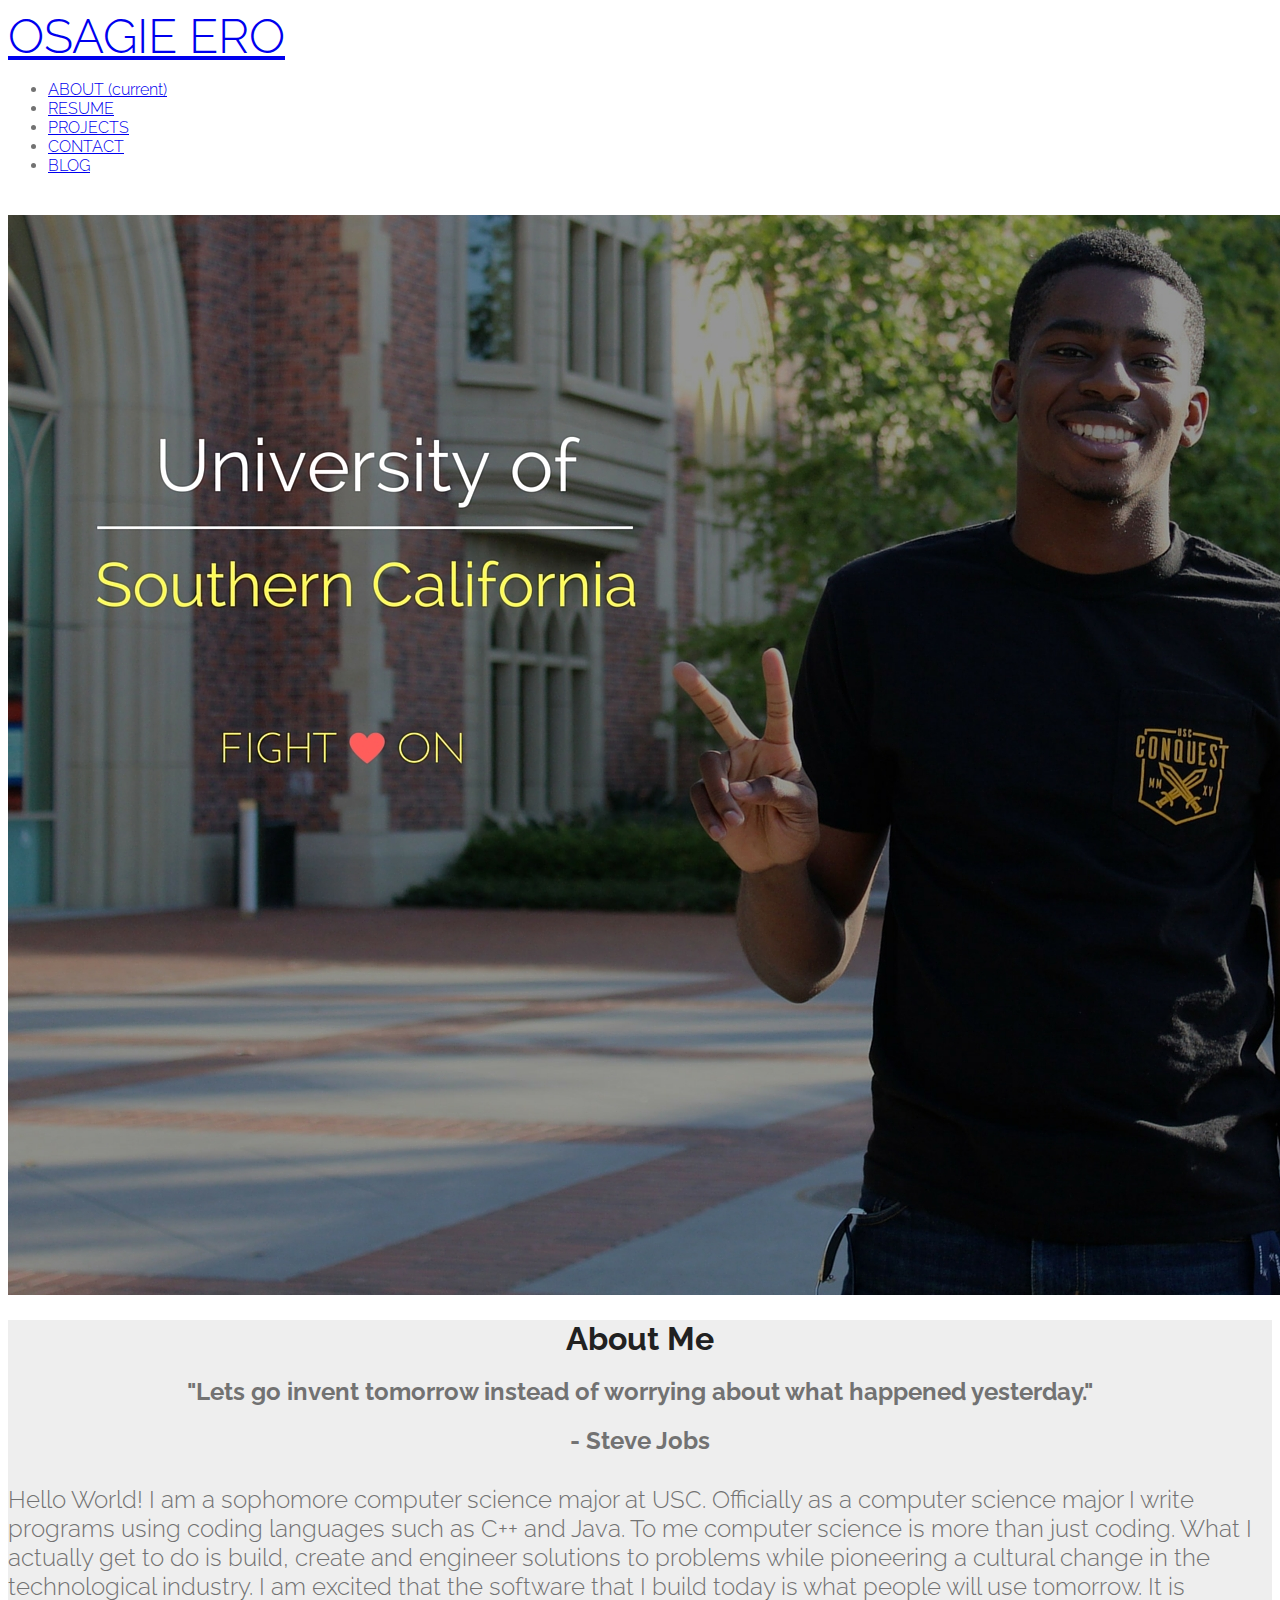
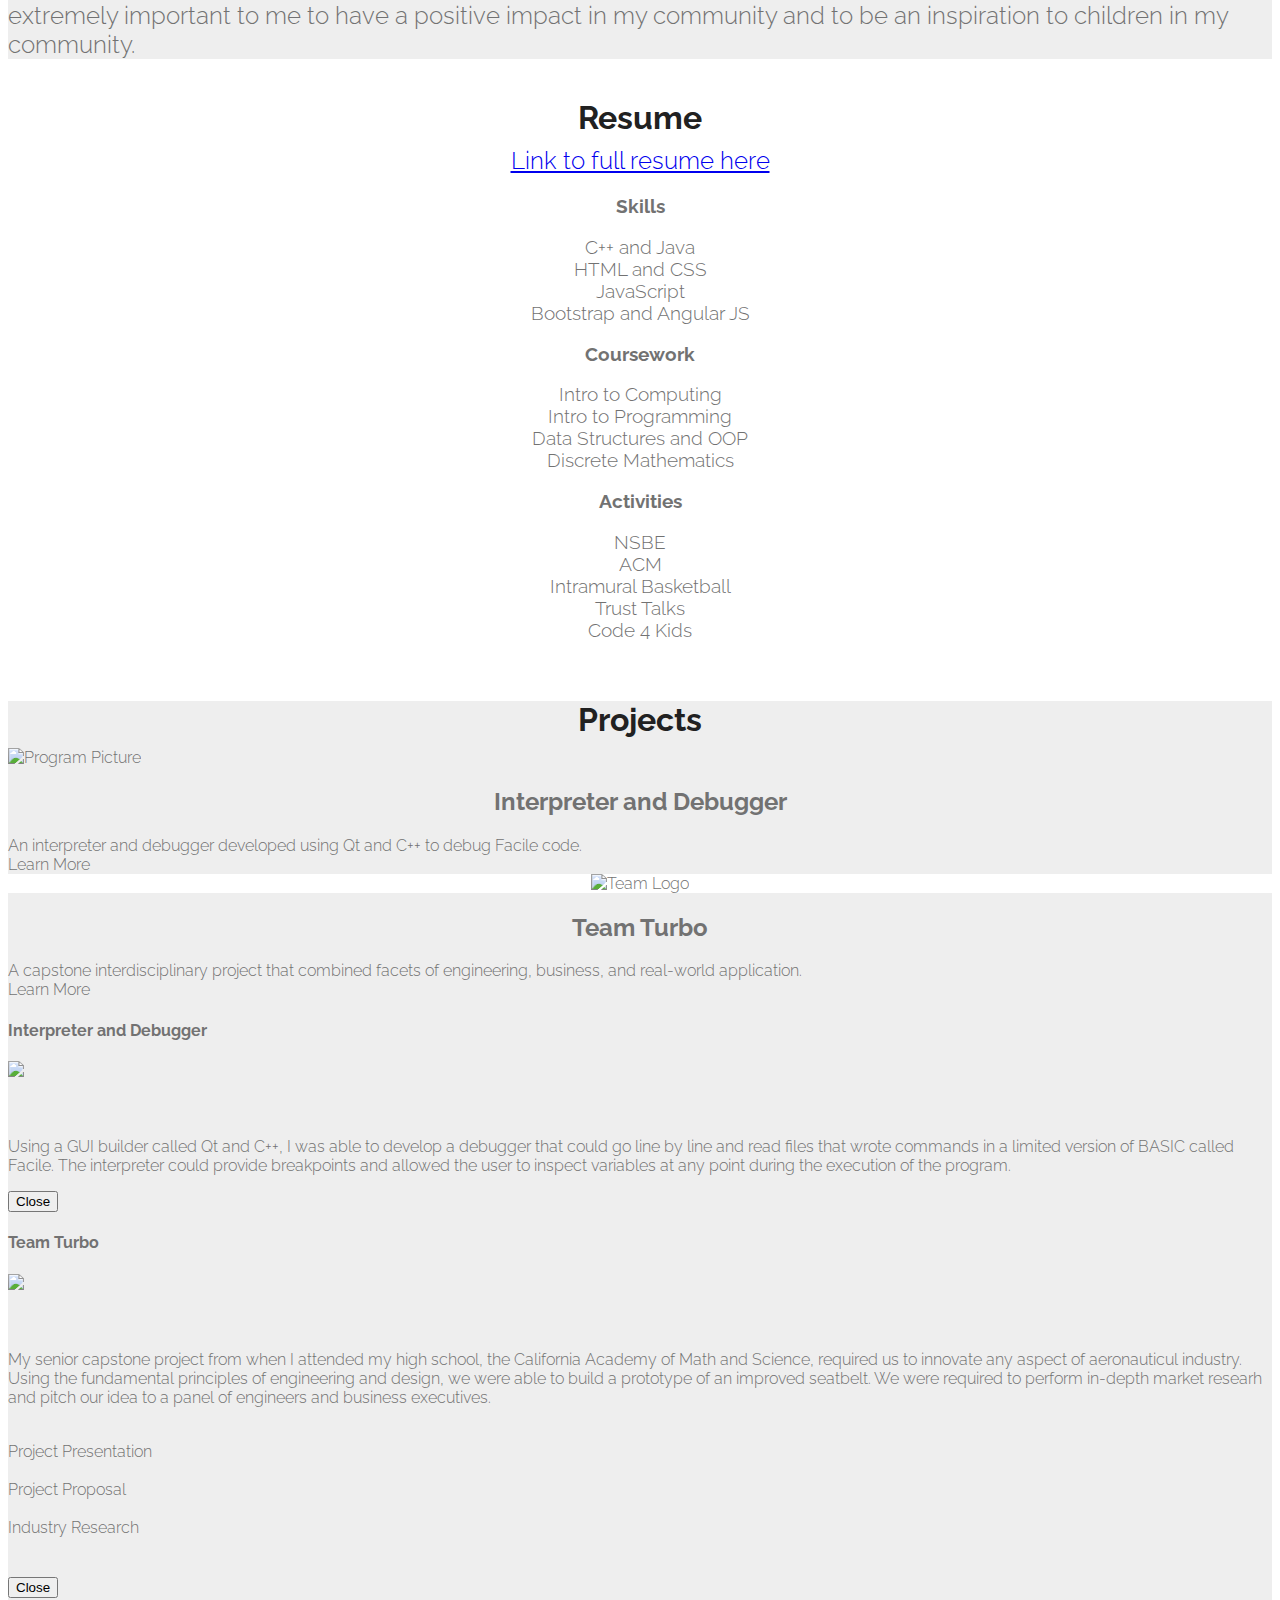
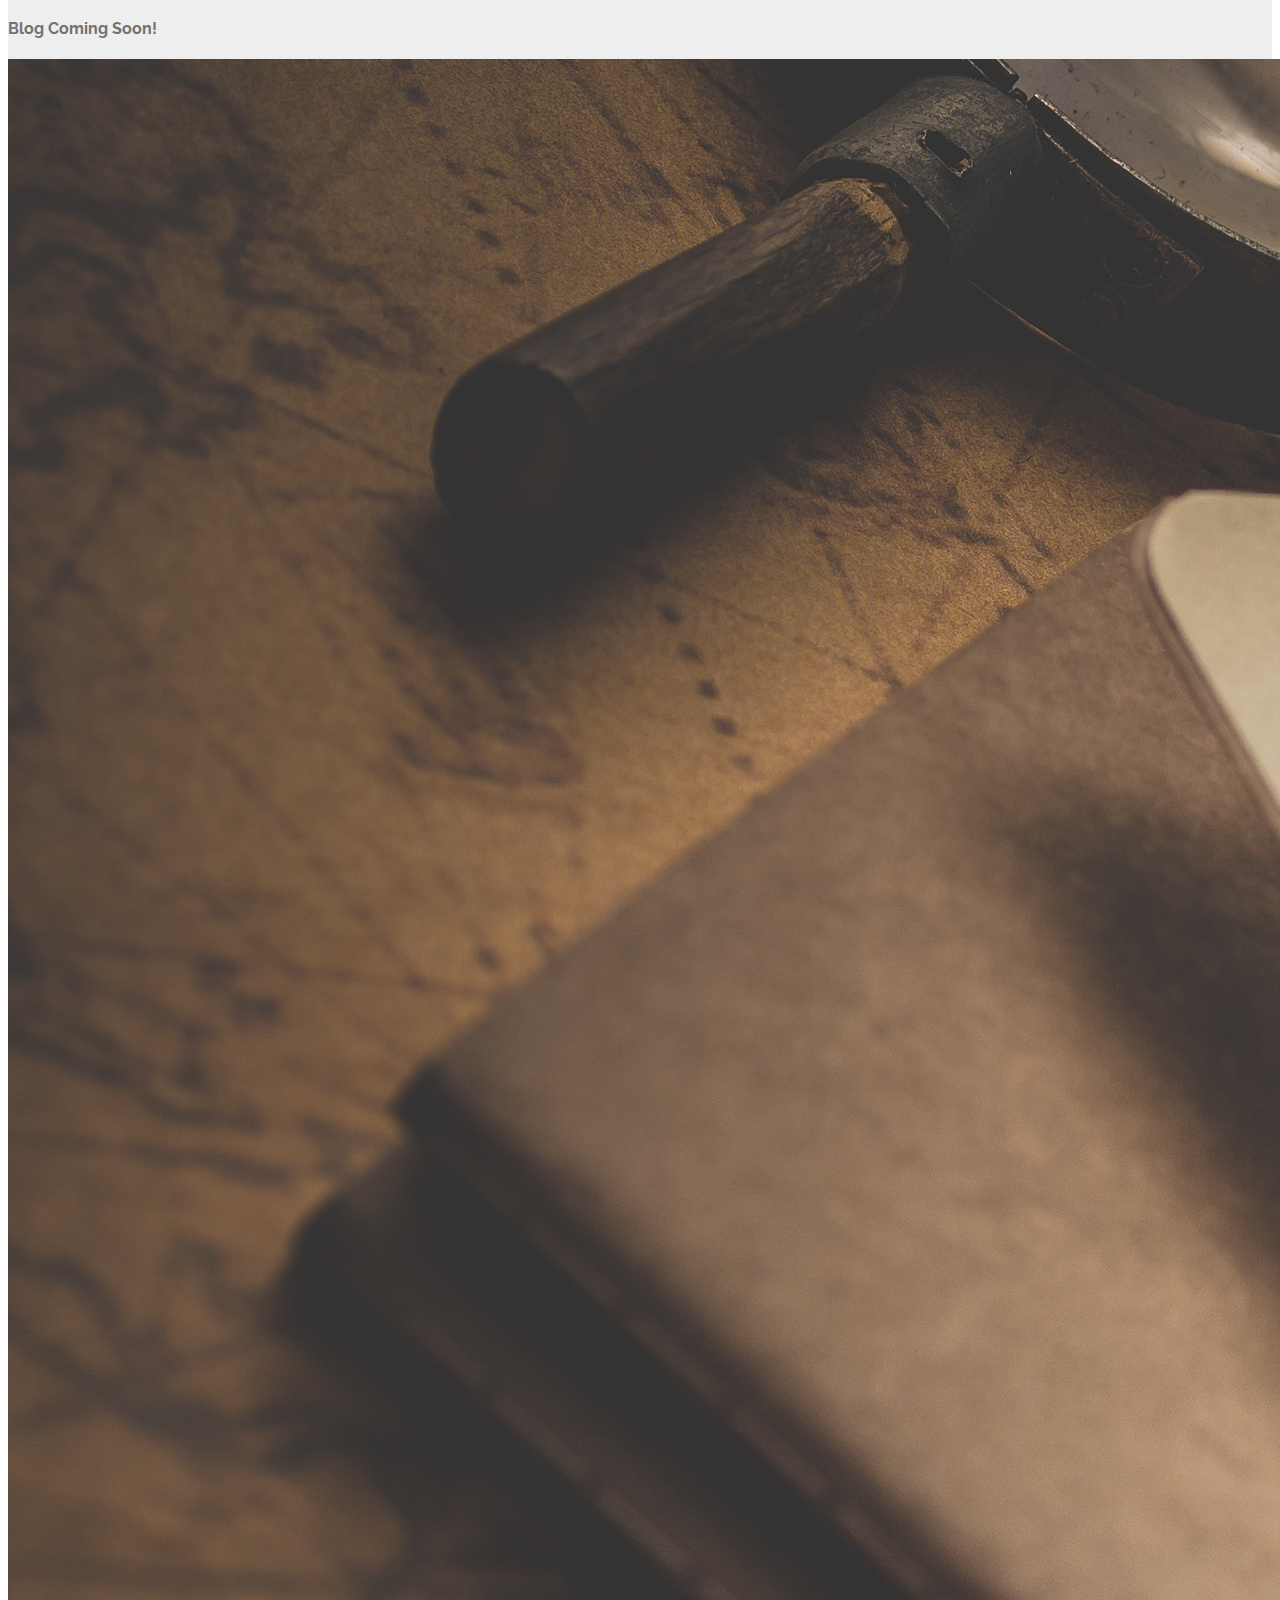
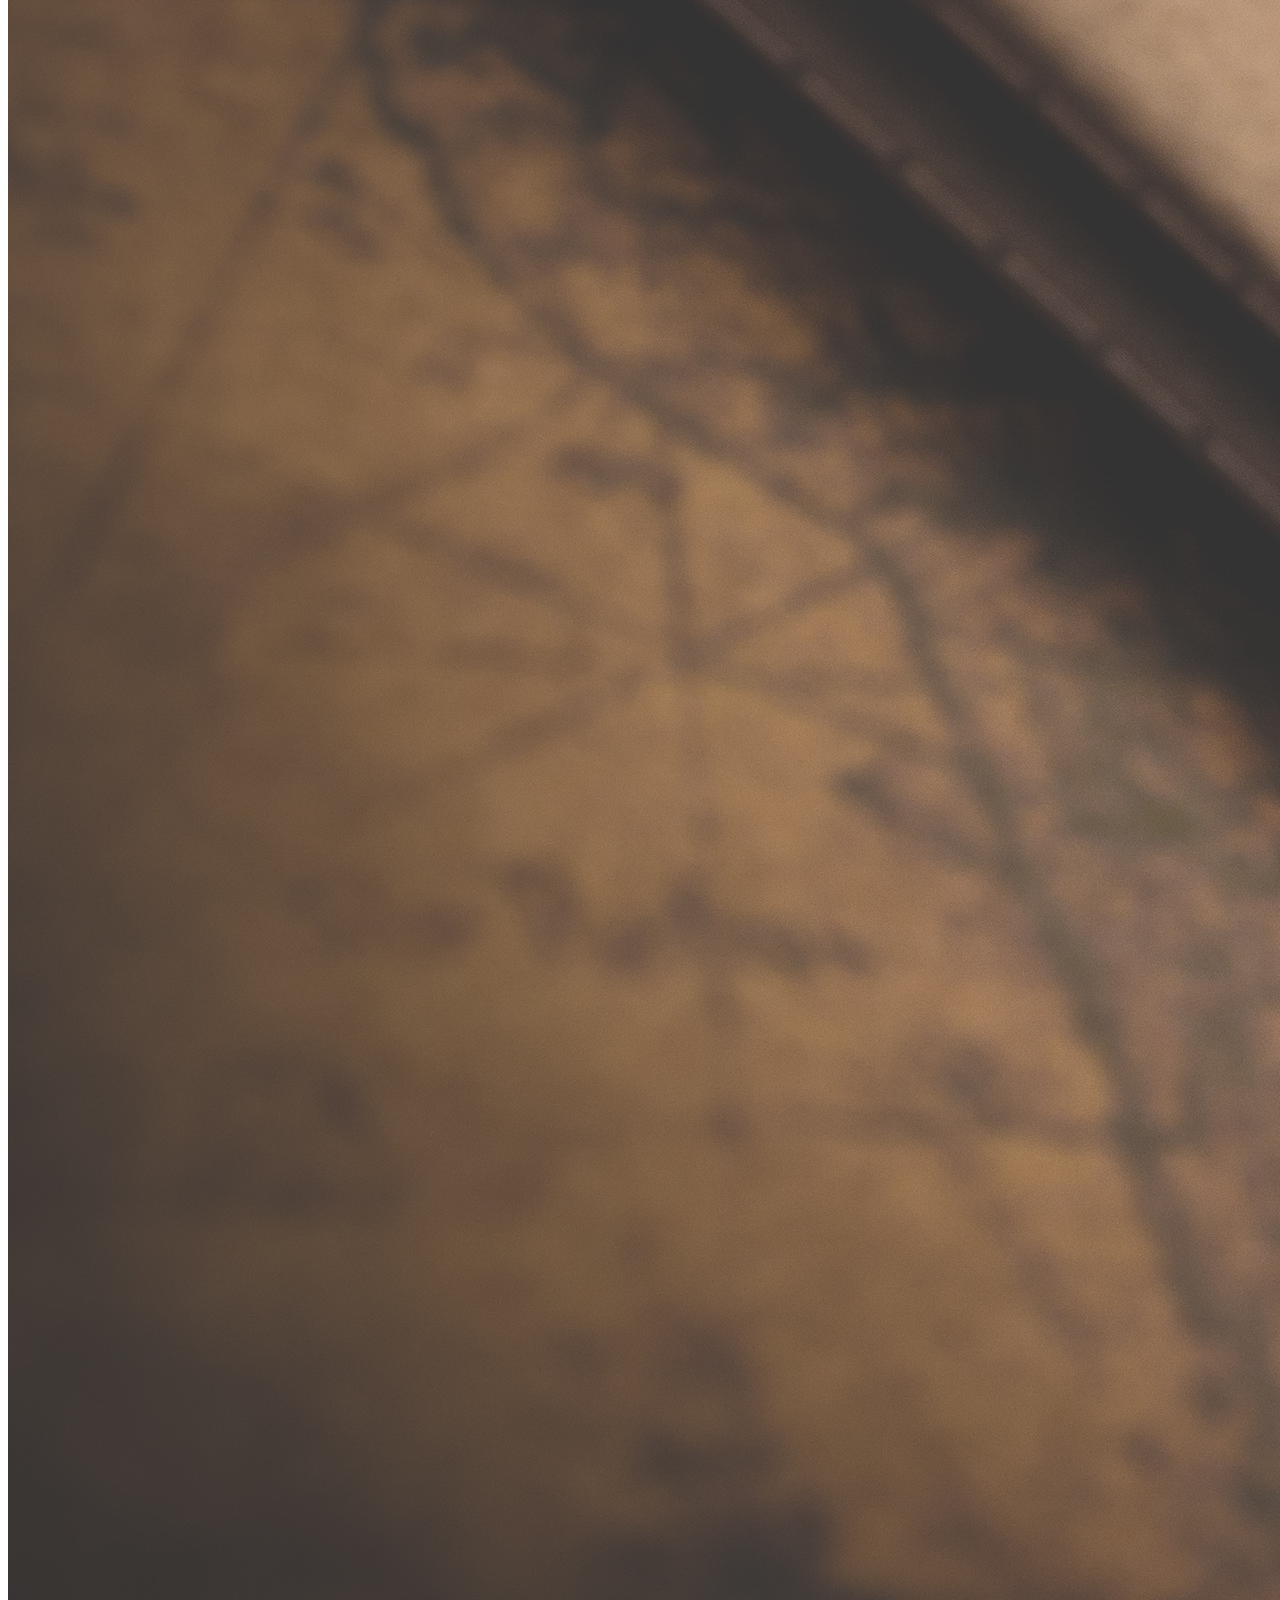
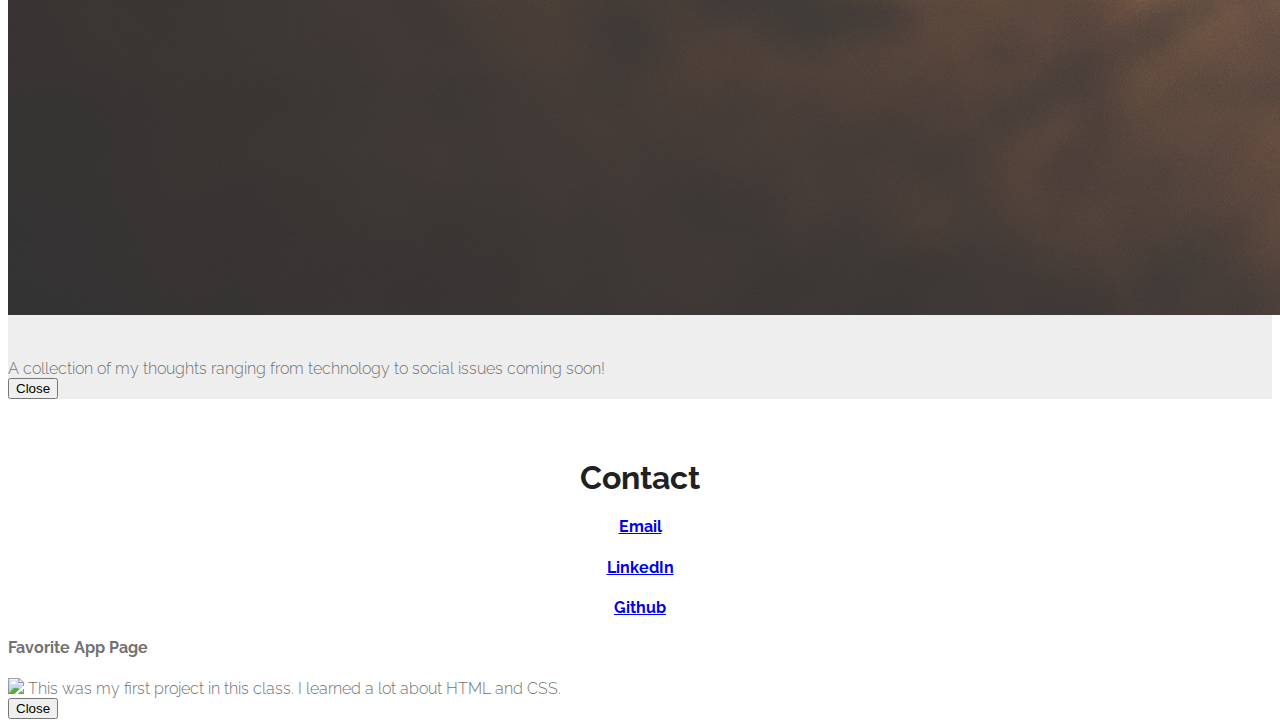
==== root/practice.html @ d6568b63 "Working with Bootstrap 4 Now" ====
<!DOCTYPE html>
<html>
<html lang="en-US">
    <head>
        <meta charset="utf-8">
        <meta name="viewport" content="width=device-width, initial-scale=1, shrink-to-fit=no">
        <meta http-equiv="x-ua-compatible" content="ie=edge">
        <meta name="description" content="A collection of Osagie's projects and thoughts">
        <meta name="robots" content ="index,follow">
        <title>Osagie's New Page</title>
        <link rel="stylesheet" href="https://maxcdn.bootstrapcdn.com/bootstrap/4.0.0-alpha.2/css/bootstrap.min.css" integrity="sha384-y3tfxAZXuh4HwSYylfB+J125MxIs6mR5FOHamPBG064zB+AFeWH94NdvaCBm8qnd" crossorigin="anonymous">
        <!-- <link rel="stylesheet" href="css/bootstrap.min.css"> -->
        <link rel="stylesheet" href="https://fonts.googleapis.com/icon?family=Material+Icons">
        <link rel="stylesheet" href="https://code.getmdl.io/1.1.3/material.indigo-pink.min.css">
        <link rel="stylesheet" href="css/temp.css">
        <link href='https://fonts.googleapis.com/css?family=Raleway' rel='stylesheet' type='text/css'>
        <script src="https://use.fontawesome.com/d5f3a92682.js"></script>

        <!-- Code for fixed hire me button -->
        <!--<style>
        #view-source {
          position: fixed;
          display: block;
          right: 0;
          bottom: 0;
          margin-right: 40px;
          margin-bottom: 40px;
          z-index: 900;
        }
        </style> -->

    </head>

    <!-- data-spy & data-targer allows the active link to change when scrolling -->
    <body data-spy="scroll" data-target=".navbar" data-offset="50">
        <div class = "container-fluid">
                       <nav class="navbar navbar-fixed-top navbar-dark bg-inverse">
                        <div class="container-fluid">
                            <a class="navbar-brand myName" href="#">OSAGIE ERO</a>
                            <ul class="nav navbar-nav pull-right">
                              <li class="nav-item">
                                <a class="nav-link" href="#about">ABOUT <span class="sr-only">(current)</span></a>
                              </li>
                              <li class="nav-item">
                                <a class="nav-link active" href="#resume">RESUME</a>
                              </li>
                              <li class="nav-item">
                                <a class="nav-link" href="#project">PROJECTS</a>
                              </li>
                              <li class="nav-item">
                                <a class="nav-link" href="#contact">CONTACT</a>
                              </li>
                              <li class ="nav-item">
                                <a class ="nav-link" href="#" data-toggle="modal" data-target="#blog">BLOG</a>
                              </li>
                            </ul>
                          </div>
                          </nav>
        </div><!--End of the parent container-fluid-->


        <div class = "container-fluid topSpace" >
            <div class ="row">
            <img class = "img-fluid center-block" src="profile6.jpg" id="mainHeaderWrapper">
            <!-- <h1 class = "websiteTitle">Hello World</h1> -->
        </div>
        </div>




    <div class ="container-fluid background">
        <div class ="container">
            <section>
            <div class="row moreSpace" id = "begin">
                <a class ="anchor" id="about"></a>
                <h1 class ="text-uppercase websiteTitle">About Me</h1>
                <h2 > "Lets go invent tomorrow instead of worrying about what happened yesterday."</h2>
                <h2 id="nelson">- Steve Jobs</h2>

                <p class="lol">
                    <span>Hello World!</span> I am a sophomore computer science major at USC. Officially as a computer science major I write programs using coding languages such as C++ and Java. To me computer science is more than just coding. What I actually get to do is build, create and engineer solutions to problems while pioneering a cultural change in the technological industry. I am excited that the software that I build today is what people will use tomorrow. It is extremely important to me to have a positive impact in my community and to be an inspiration to children in my community.
                </p>
            </div>
            </section>
        </div>
    </div>

    <div class="containter-fluid background1"  >
        <div class="container space centerStuff" >
            <!-- This acts as an anchor which allows the page to jump to the section clicked -->
            <a class="anchor" id ="resume"></a>
            <h1 class="text-uppercase websiteTitle target" >Resume</h1>
            <div class = "row">
                <div class = "col-md-12 text-center linkSpace">
                     <a href= "Resume.pdf" target="_blank">Link to full resume here </a>
                </div>
            </div>
            <div class ="row text-center">
                <div class="col-md-4">
                    <div class="row fontIcon">
                        <i class="fa fa-code fontIcon" aria-hidden="true"></i>
                    </div>
                    <h3 class ="text-center">Skills</h3>
                    <u1 class = "text-center list">
                        <li>C++ and Java</li>
                        <li>HTML and CSS</li>
                        <li>JavaScript</li>
                        <li>Bootstrap and Angular JS</li>
                    </u1>

                </div>
                <div class="col-md-4">
                <div class = "row fontIcon">
                    <i class="fa fa-book fontIcon" aria-hidden="true"></i>
                </div>
                    <h3 class ="text-center">Coursework</h3>
                     <u1 class = "text-center list">
                        <li>Intro to Computing</li>
                        <li>Intro to Programming</li>
                        <li>Data Structures and OOP </li>
                        <li>Discrete Mathematics</li>
                    </u1>
                </div>
                <div class="col-md-4">
                    <div class = "row fontIcon">
                    <i class="fa fa-dribbble " aria-hidden="true"></i>
                </div>
                    <h3 class ="text-center">Activities</h3>
                    <u1 class = "text-center list">
                        <li>NSBE </li>
                        <li>ACM</li>
                        <li>Intramural Basketball</li>
                        <li>Trust Talks</li>
                        <li>Code 4 Kids</li>
                    </u1>
                </div>
            </div>

        </div>

    </div>



    <div class ="container-fluid background" >
        <div class = "container space">
            <a class="anchor" id ="project"></a>
            <h1 class="text-uppercase websiteTitle">Projects</h1>
            <div class="row" id = "projectPictures">

                <div class="col-md-4 dividers">


                    <div class="mdl-card mdl-shadow--4dp">
                      <div class="mdl-card__media"><img src="images/Github.png" width="350" height="157" border="0"
                       alt="Program Picture" >
                      </div>
                      <div class="mdl-card__title mdl-card--expand">
                          <h2 class="mdl-card__title-text">Interpreter and Debugger</h2>
                        </div>
                      <div class="mdl-card__supporting-text">
                          An interpreter and debugger developed using Qt and C++ to debug Facile code.

                      </div>
                      <div class="mdl-card__actions mdl-card--border">
                          <a class="mdl-button mdl-button--colored mdl-js-button mdl-js-ripple-effect" data-toggle="modal" data-target="#project1">
                            Learn More
                          </a>
                        </div>
                    </div>
                </div>

                <div class="col-md-4 dividers">

                    <div class="mdl-card mdl-shadow--4dp">
                      <div class="mdl-card__media" align="center" style="background-color:white;" ><img src="images/turbo.png" width="250" height="157" border="0" alt="Team Logo" style="padding:10dp;" >
                      </div>
                      <div class="mdl-card__title mdl-card--expand">
                          <h2 class="mdl-card__title-text" >Team Turbo</h2>
                        </div>
                      <div class="mdl-card__supporting-text">
                          A capstone interdisciplinary project that combined facets of engineering, business, and real-world
                          application.
                      </div>
                      <div class="mdl-card__actions mdl-card--border">
                          <a class="mdl-button mdl-button--colored mdl-js-button mdl-js-ripple-effect" data-toggle="modal" data-target="#project2">
                            Learn More
                          </a>
                        </div>
                    </div>
                </div>


        </div>
        <!-- Modal -->
    <div class="modal fade" id="project1" tabindex="-1" role="dialog" aria-labelledby="myModalLabel" aria-hidden="true">
      <div class="modal-dialog">
        <div class="modal-content">
          <div class="modal-header">
            <h4 class="modal-title text-center" id="myModalLabel">Interpreter and Debugger</h4>
          </div>
          <div class="modal-body text-center">
            <a href="images/debugger.png" target="_blank">
            <img class="img-fluid moreSpace center-block" src="images/debugger.png">
          </a>

            <p>Using a GUI builder called Qt and C++, I was able to develop a debugger that could go line by line
            and read files that wrote commands in a limited version of BASIC called Facile. The interpreter could
            provide breakpoints and allowed the user to inspect variables at any point during the execution of the
            program.</p>

            <div class ="row">
              <a href="https://github.com/osagero1996/portfolio/tree/master/Interpreter-Debugger" target ="_blank">
                        <i class="fa fa-github-square fa-3x" aria-hidden="true"></i>
                    </a>
            </div>
            <!--Add link to project on Github-->

          </div>
          <div class="modal-footer">
            <button type="button" class="btn btn-default" data-dismiss="modal">Close</button>
          </div>
        </div>
      </div>
    </div>


    <!-- Modal -->
    <div class="modal fade" id="project2" tabindex="-1" role="dialog" aria-labelledby="myModalLabel" aria-hidden="true">
      <div class="modal-dialog">
        <div class="modal-content">
          <div class="modal-header">
            <h4 class="modal-title text-center" id="myModalLabel">Team Turbo</h4>
          </div>
          <div class="modal-body text-center">
            <img class="img-fluid moreSpace center-block" src="images/turbo.png">
            <p>
            My senior capstone project from when I attended my high school, the California Academy of Math and Science, required us to innovate any aspect of aeronauticul industry. Using the fundamental principles of engineering and design, we were able to build a prototype of an improved seatbelt. We were required to perform in-depth market researh and pitch our idea to a panel of engineers and business executives.
          </p>
          </div>
          <div class ="row moreSpace">
            <div class = "col-md-4 text-center">
              <a href="https://docs.google.com/presentation/d/1QoSAMEBNVnN9DVPrRttJtEQV6LzEe3QhNiunT9lz2tE/edit?usp=sharing" target ="_blank">
                        <i class="fa fa-file fa-3x" aria-hidden="true"></i>
                    </a>
                    <br>Project Presentation
            </div>
            <div class = "col-md-4 text-center">
              <a href="https://docs.google.com/document/d/1t094TdWao0kUqAxV_YNTgMCgHZdjeY3TT5V0u8BGcHo/edit?usp=sharing" target ="_blank">
                        <i class="fa fa-file fa-3x" aria-hidden="true"></i>
                    </a>
                    <br>Project Proposal
            </div>
            <div class = "col-md-4 text-center">
              <a href="https://docs.google.com/document/d/1Dfh82nvKPKJti-n8-lb0bxV1hV6dQCMsH8TYD-xbqSM/edit?usp=sharing" target ="_blank">
                        <i class="fa fa-file fa-3x" aria-hidden="true"></i>
                    </a>
                    <br>Industry Research
            </div>

          </div>
          <div class="modal-footer">
            <button type="button" class="btn btn-default" data-dismiss="modal">Close</button>
          </div>
        </div>
      </div>
    </div>

    <!-- Modal -->
    <div class="modal fade" id="blog" tabindex="-1" role="dialog" aria-labelledby="myModalLabel" aria-hidden="true">
      <div class="modal-dialog">
        <div class="modal-content">
          <div class="modal-header">
            <h4 class="modal-title text-center" id="myModalLabel">Blog Coming Soon!</h4>
          </div>
          <div class="modal-body text-center">
            <img class="img-fluid moreSpace" src="images/blog1.jpeg">
              A collection of my thoughts ranging from technology to social issues coming soon!
          </div>
          <div class="modal-footer">
            <button type="button" class="btn btn-default" data-dismiss="modal">Close</button>
          </div>
        </div>
      </div>
    </div>



        </div>



</div>


    <div class ="container-fluid background1">
        <div class="container">
            <a class ="anchor" id="contact"></a>
            <h1 class="text-uppercase websiteTitle">Contact</h1>
            <div class="row projectPictures centerStuff">
                <div class="col-md-4">
                    <a href="mailto:oero@usc.edu">
                    <i class="fa fa-envelope-o fa-5x" aria-hidden="true"></i>
                    </a>
                    <h4><a href="mailto:oero@usc.edu">Email</a></h4>
                </div>
                <div class="col-md-4">
                    <a href ="https://www.linkedin.com/in/osagieero">
                     <i class="fa fa-linkedin fa-5x" aria-hidden="true"></i>
                    </a>
                    <h4><a href="https://www.linkedin.com/in/osagieero">LinkedIn</a></h4>

                </div>
                <div class="col-md-4">
                    <a href="https://github.com/osagero1996">
                        <i class="fa fa-github-square fa-5x" aria-hidden="true"></i>
                    </a>

                    <h4><a href="https://github.com/osagero1996">Github</a></h4>
                </div>
            </div>
        </div>
    </div>

<!-- Modal for Hire Me Button -->
    <div class="modal fade" id="hireMe" tabindex="-1" role="dialog" aria-labelledby="myModalLabel" aria-hidden="true">
      <div class="modal-dialog">
        <div class="modal-content">
          <div class="modal-header">
            <h4 class="modal-title" id="myModalLabel">Favorite App Page</h4>
          </div>
          <div class="modal-body">
            <img class="img-fluid center-block" src="images/Github.png">
            This was my first project in this class. I learned a lot about HTML and CSS.
          </div>
          <div class="modal-footer">
            <button type="button" class="btn btn-default" data-dismiss="modal">Close</button>
          </div>
        </div>
      </div>
    </div>




    <script src="https://ajax.googleapis.com/ajax/libs/jquery/2.1.4/jquery.min.js"></script>
    <script src="https://maxcdn.bootstrapcdn.com/bootstrap/4.0.0-alpha.2/js/bootstrap.min.js" integrity="sha384-vZ2WRJMwsjRMW/8U7i6PWi6AlO1L79snBrmgiDpgIWJ82z8eA5lenwvxbMV1PAh7" crossorigin="anonymous"></script>
    <script defer src="https://code.getmdl.io/1.1.3/material.min.js"></script>

    </body>
</html>
---- root/css/temp.css ----
/*To compensate for firefox and Internet Explorer*/

* {
    -webkit-box-sizing: border-box;
    -moz-box-sizing: border-box;
    -ms-box-sizing: border-box;
    box-sizing: border-box;
}

/*To set the font body*/
body {
    font-family: 'Raleway', sans-serif;
    /*font-family: 'Lato', sans-serif;*/
    color: #727272;
    font-weight: 300;



}

/*To increase the navbar size*/
/*.navbar-nav li a {
    line-height: 60px;
    height: 60px;
    padding-top: 0;
}*/

/*CSS for my name in navbar*/
.myName {
    /*line-height: 60px;*/
    padding-top: 10px;
    /*use em instead of px because it allows zoom to work on browsers*/
    font-size: 3em;
    /*color: white;*/
}

h1{
    text-align: center;

}

h2{
    text-align: center;
}

#nelson{
    margin-top: 0px;
    margin-bottom: 30px;
}

/*To increase navbar padding between bottom and first title*/
.navbarPadding{
    margin-bottom:60px;
}

/*CSS for section headers*/
.websiteTitle{
    margin-bottom: 10px;
    color:#212121;
    font-family: 'Raleway', sans-serif;
}

#projectPictures{
    margin bottom: 20px;
}


.topSpace{
    margin-top: 40px;
}

.background{
    background-color: #EEEEEE;
    margin-bottom: 20px;
}

/*.jumbotronColor{
    background-color: white;
    font-family: 'Raleway', sans-serif;
    background-image: url("../profile.png");
    background-repeat: no-repeat;
}

.myPic{
     background: url("../profile.jpg");
    background-repeat: no-repeat;
    background-size: cover;
    background-position: center center;
     width: 1300px;
    height:600px;
}*/

/*#mainHeaderWrapper img{
    vertical-align: top;
    width: 100%; /* max
    width
    opacity: 0;  make it transparent
}*/
.space{
    margin-bottom: 60px;

}

.linkSpace{
    margin-bottom: 20px;
    font-size: 1.5em;
}

.moreSpace{
    margin-bottom: 40px;
}

/*img.center {
  display: block;
  margin-left: auto;
  margin-right: auto;
}*/

/*.mdl-card__media > img {
  max-width: 100%;
}
*/

.centerStuff{
    text-align: center;
}

.navbar-nav>.active>a, .navbar-nav>.active>a:hover, .navbar-nav>.active>a:focus {
  color:#FF4081 !important;
}

p.lol{
    /*text-align: center; */
    font-size: 1.5em;
    font-color:white;
}

.list
{
    font-size: 1.2em;
}

/*Changes the hover color for the navbar to pink*/
/*.navbar .nav > li > a:hover{
    color:#FF4081 !important ;
}

changes text of navbar to white
.navbar .nav > li > a {
    color: white;

}*/

.Help{
font-size: 1em;
text-align: center;
}

/*changes text of header to white*/
/*.navbar .navbar-header > a {
    color:white;
}*/

.fontIcon{
    font-size: 100px;
    color:#3F51B5 ;
}

/*.jumbotron > h1{
    font-family: 'Raleway', sans-serif;
}
*/


/*Allows the page to jump to a certain section when the link is clicked*/
/*Prevents the section title from being behind the header*/
a.anchor {
    display: block;
    position: relative;
    top: -100px;
    visibility: hidden;
}

.resumeTitle{
    font-size: 2em;
}

.makeDarker p{
    font-family: 'Raleway', sans-serif !important;
    font-weight: 300 !important;

}
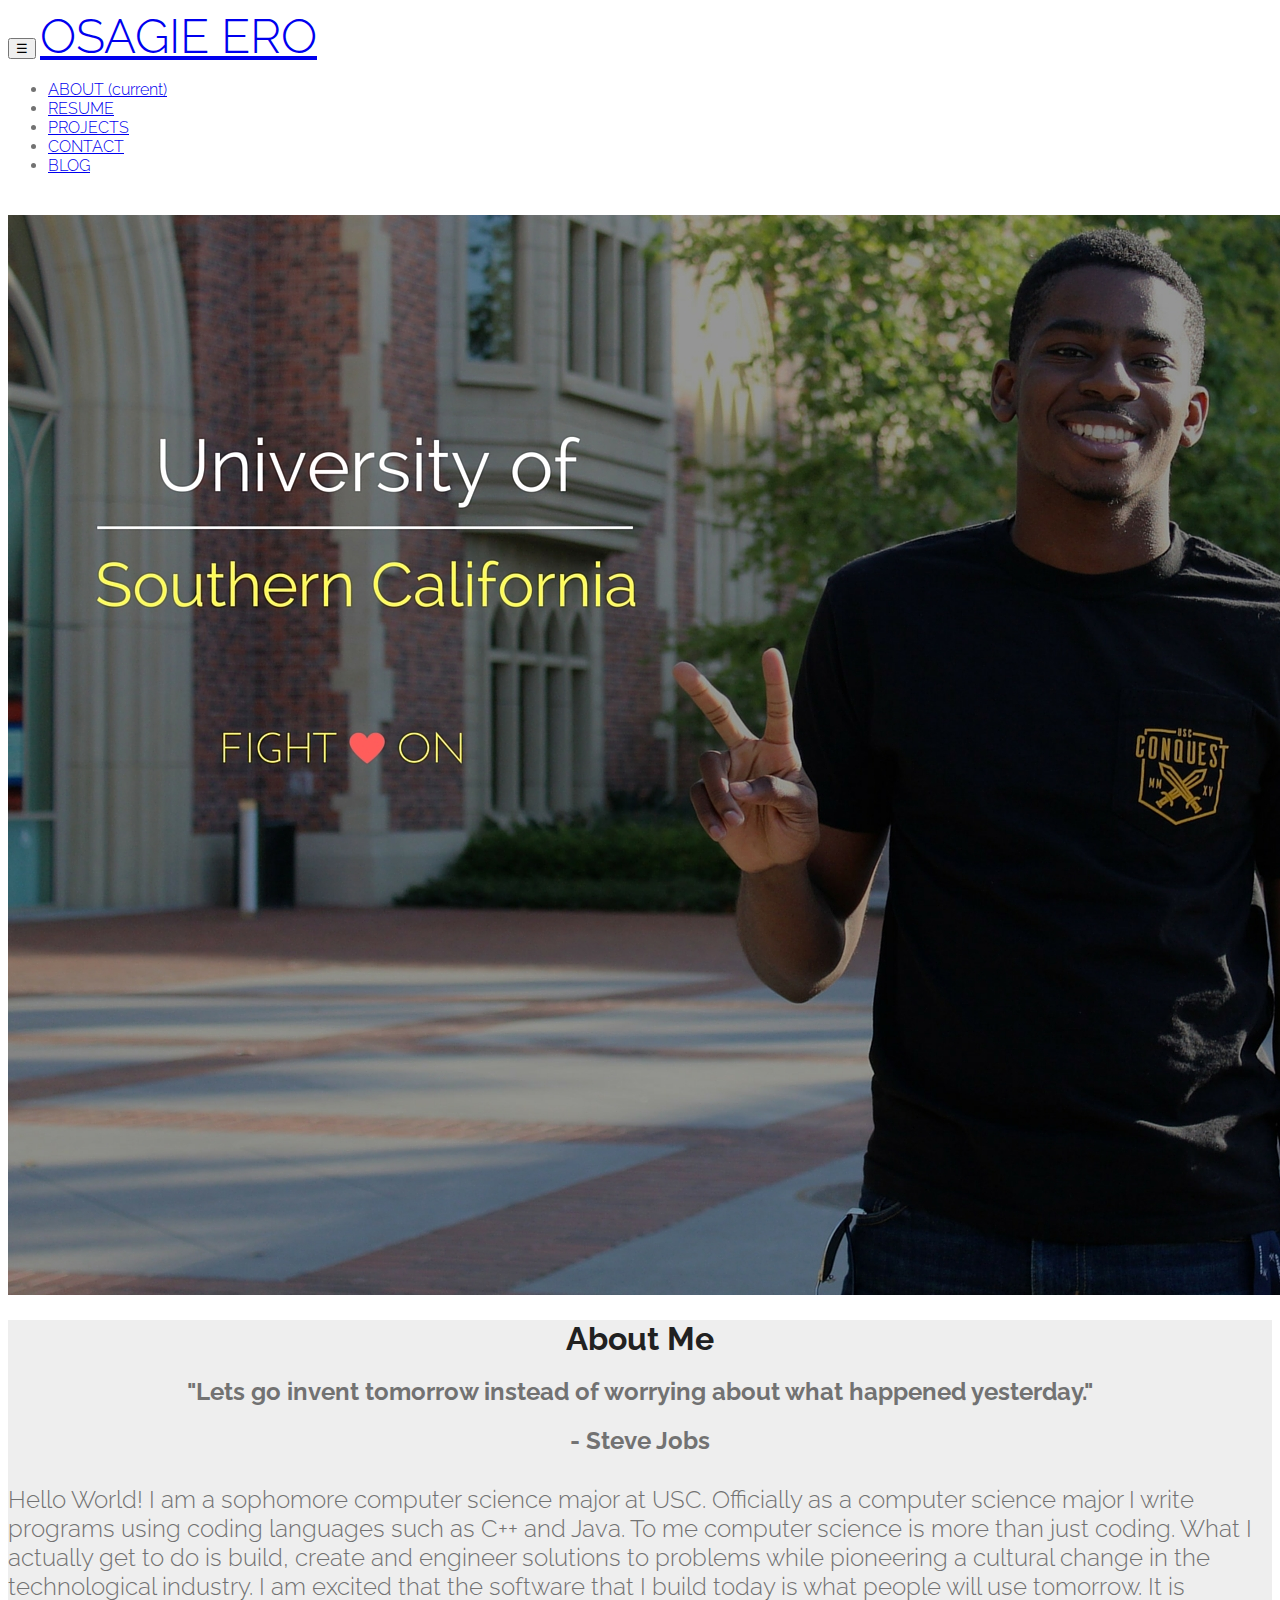
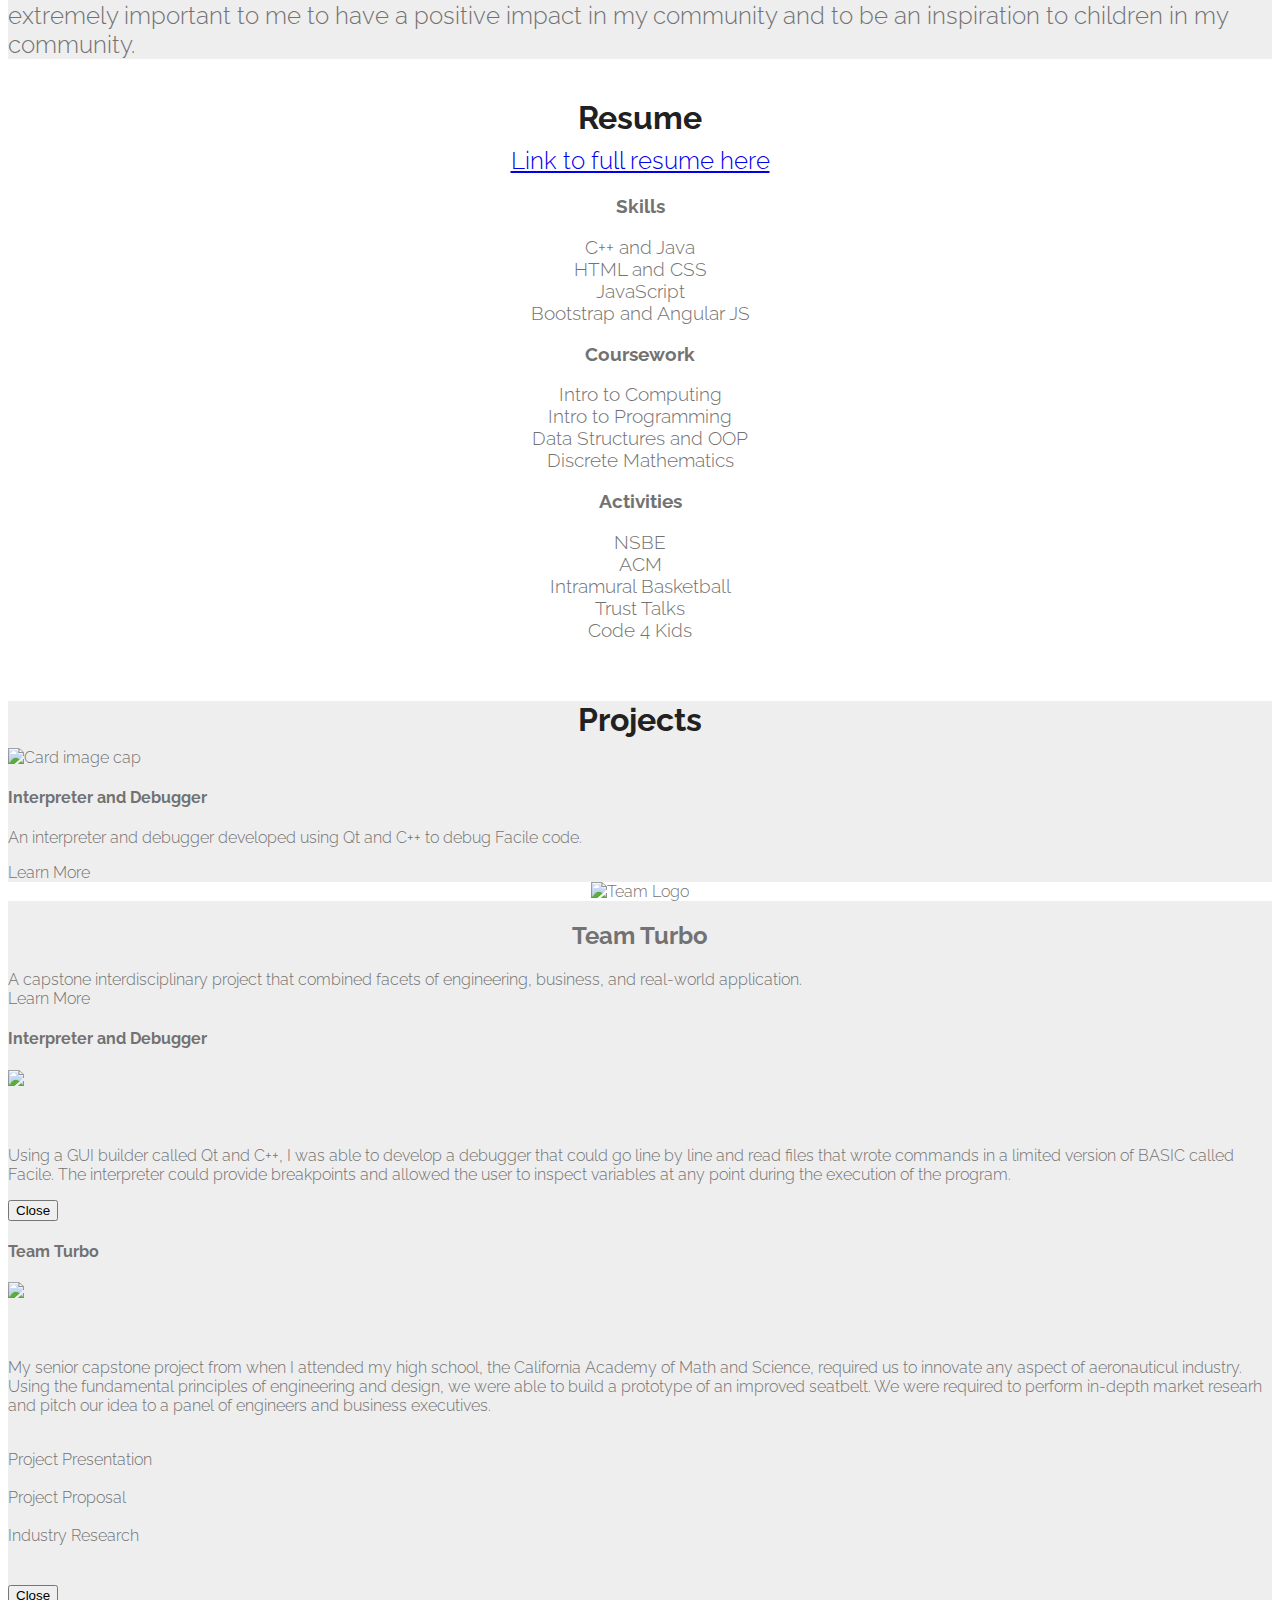
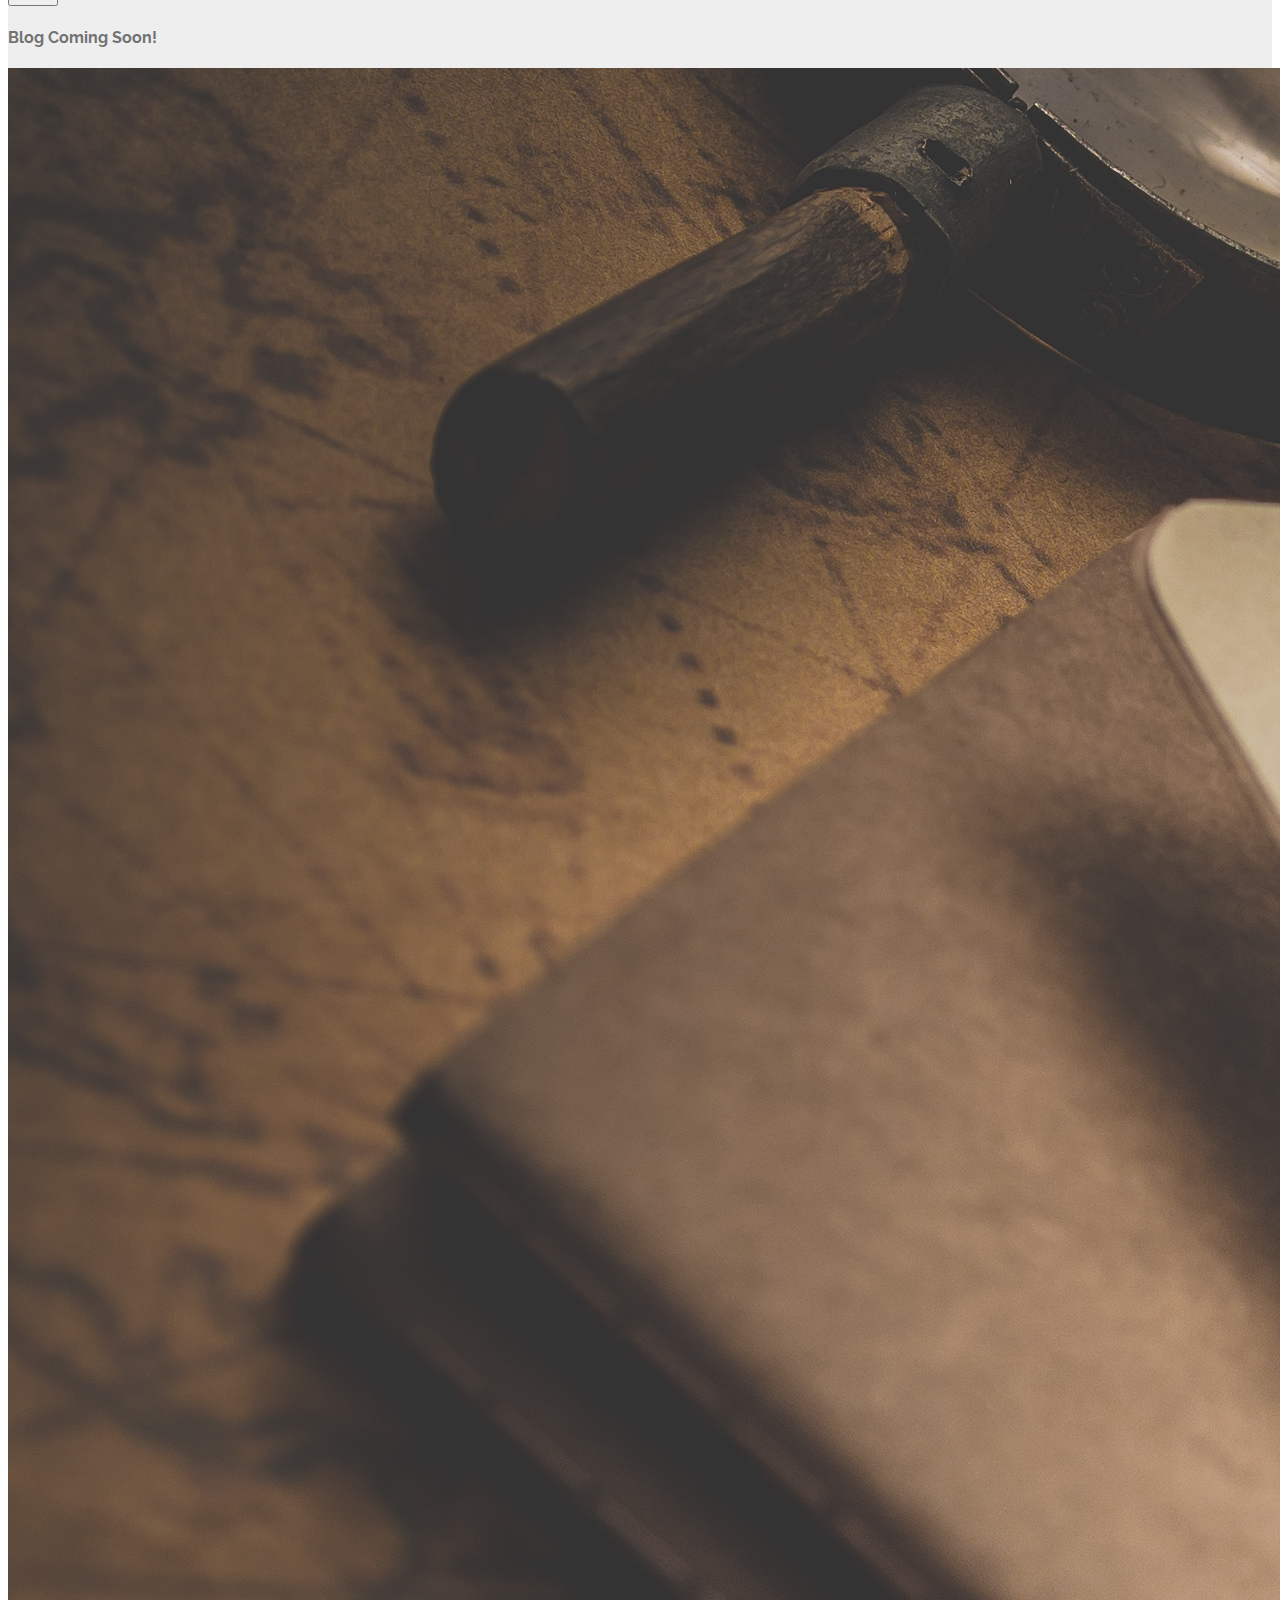
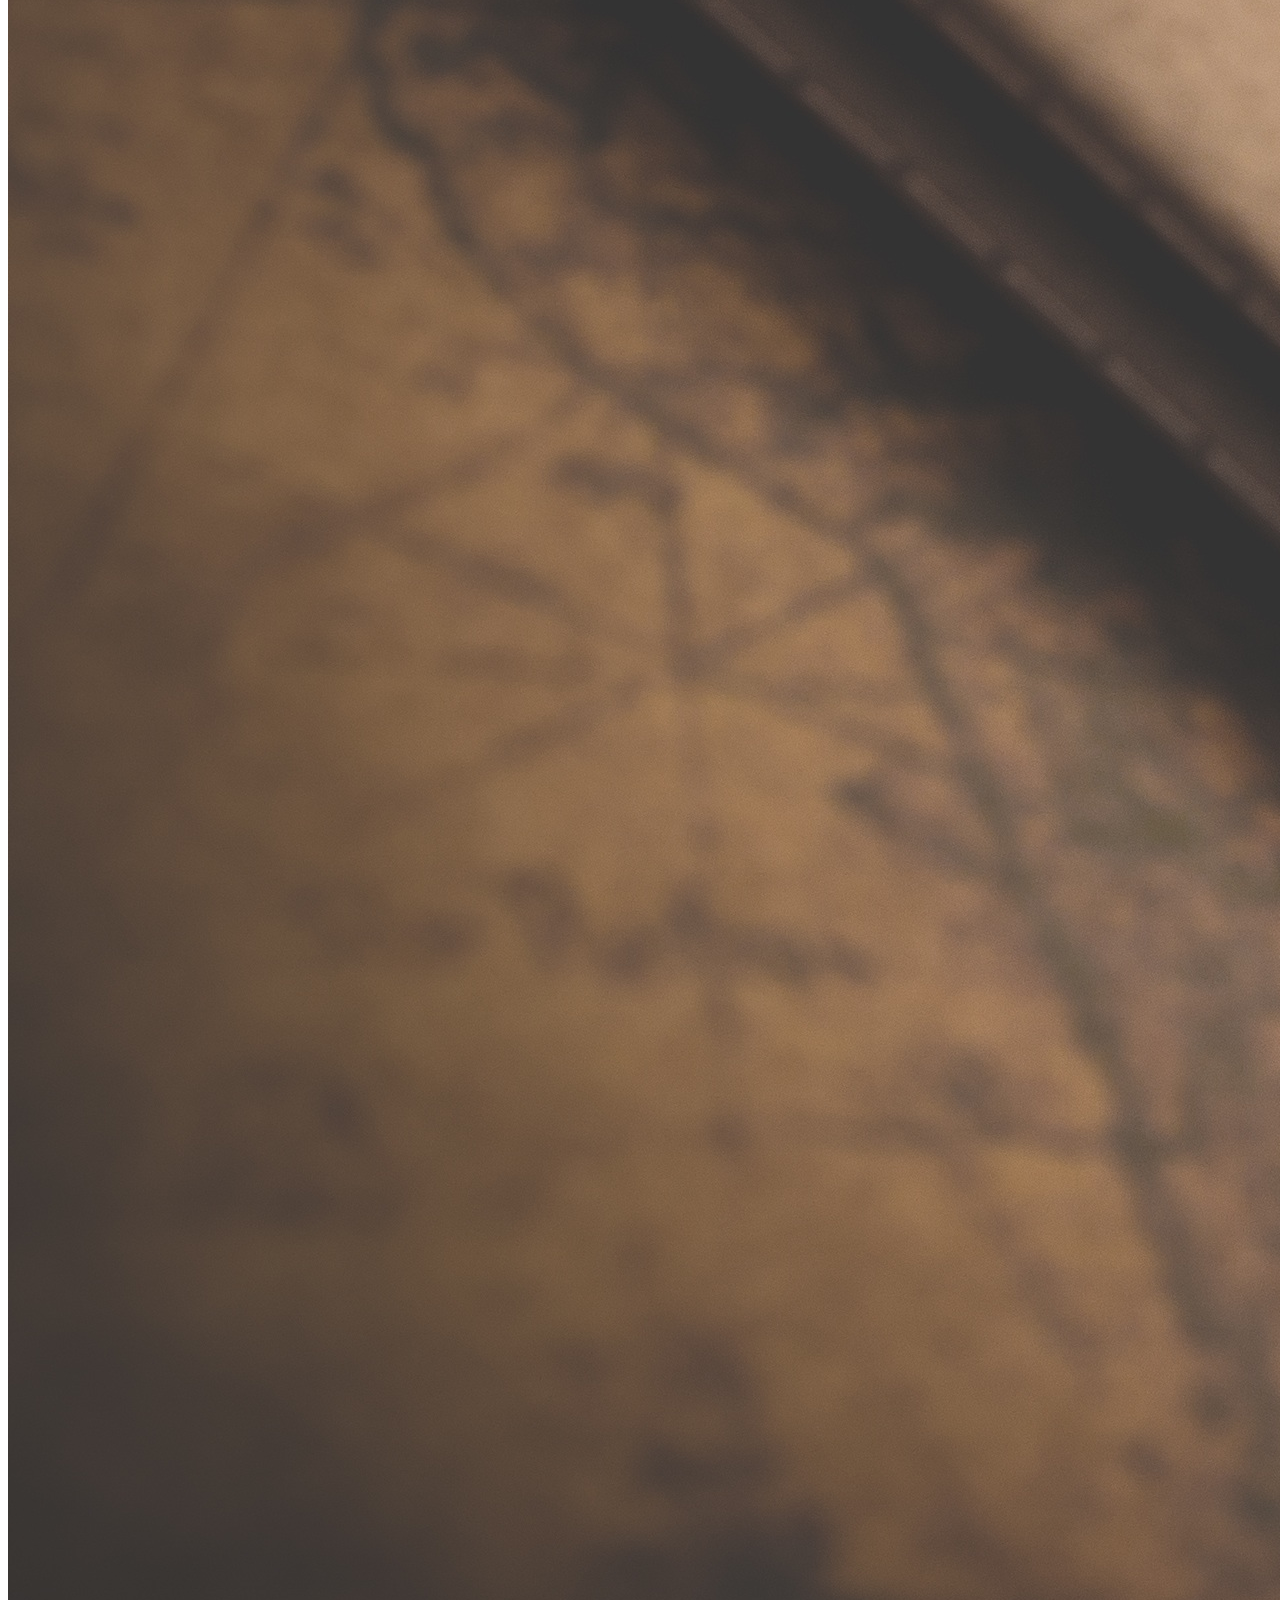
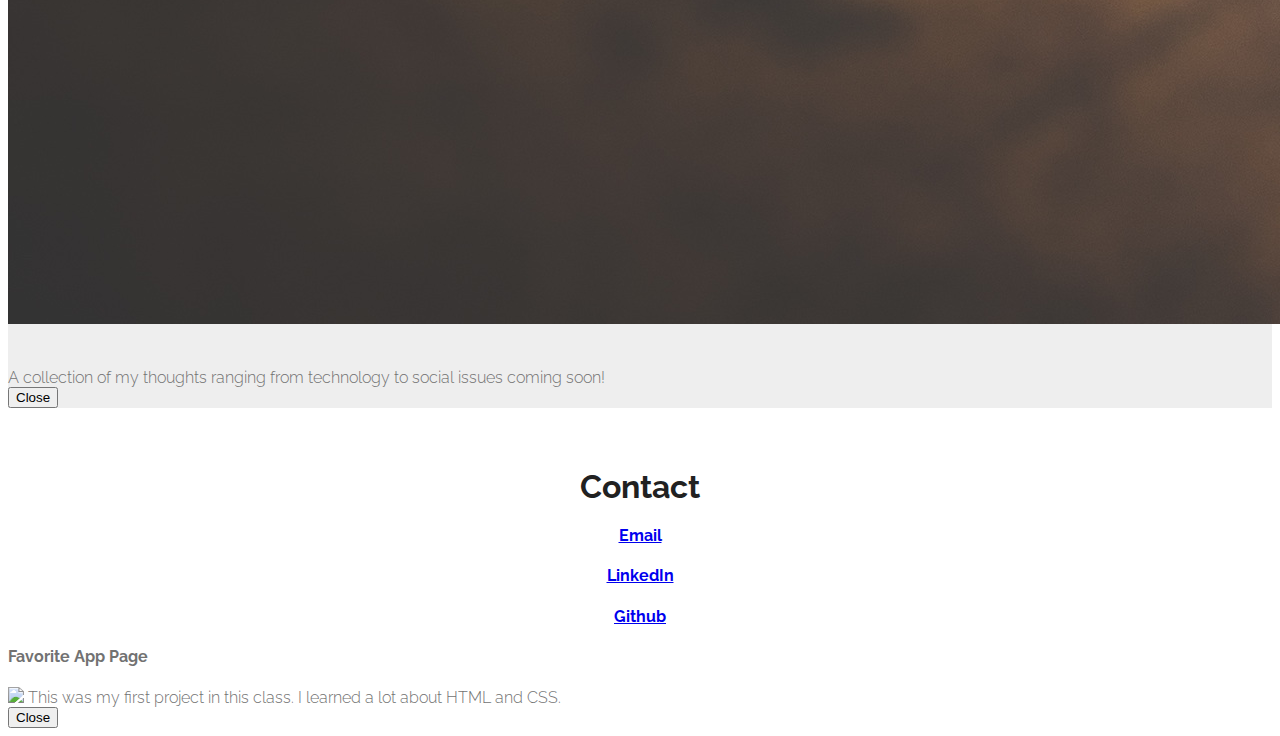
==== commit 6d4d7e8c: "Using Bootstrap 4" ====
--- a/root/practice.html
+++ b/root/practice.html
@@ -14,20 +14,10 @@
         <link rel="stylesheet" href="https://code.getmdl.io/1.1.3/material.indigo-pink.min.css">
         <link rel="stylesheet" href="css/temp.css">
         <link href='https://fonts.googleapis.com/css?family=Raleway' rel='stylesheet' type='text/css'>
+        <link rel='shortcut icon' href='favicon.ico' type='images/Github.png'>
         <script src="https://use.fontawesome.com/d5f3a92682.js"></script>
 
-        <!-- Code for fixed hire me button -->
-        <!--<style>
-        #view-source {
-          position: fixed;
-          display: block;
-          right: 0;
-          bottom: 0;
-          margin-right: 40px;
-          margin-bottom: 40px;
-          z-index: 900;
-        }
-        </style> -->
+
 
     </head>
 
@@ -36,13 +26,18 @@
         <div class = "container-fluid">
                        <nav class="navbar navbar-fixed-top navbar-dark bg-inverse">
                         <div class="container-fluid">
+                       <button class="navbar-toggler hidden-sm-up" type="button" data-toggle="collapse" data-target="#exCollapsingNavbar2">
+                          &#9776;
+                        </button>
                             <a class="navbar-brand myName" href="#">OSAGIE ERO</a>
+
+                          <div class="collapse navbar-toggleable-xs" id="exCollapsingNavbar2">
                             <ul class="nav navbar-nav pull-right">
                               <li class="nav-item">
                                 <a class="nav-link" href="#about">ABOUT <span class="sr-only">(current)</span></a>
                               </li>
                               <li class="nav-item">
-                                <a class="nav-link active" href="#resume">RESUME</a>
+                                <a class="nav-link" href="#resume">RESUME</a>
                               </li>
                               <li class="nav-item">
                                 <a class="nav-link" href="#project">PROJECTS</a>
@@ -55,7 +50,8 @@
                               </li>
                             </ul>
                           </div>
-                          </nav>
+                        </div>
+                      </nav>
         </div><!--End of the parent container-fluid-->
 
 
@@ -152,22 +148,13 @@
                 <div class="col-md-4 dividers">
 
 
-                    <div class="mdl-card mdl-shadow--4dp">
-                      <div class="mdl-card__media"><img src="images/Github.png" width="350" height="157" border="0"
-                       alt="Program Picture" >
+                   <div class="card">
+                      <img class="card-img-top img-fluid" src="images/debugger.png" alt="Card image cap">
+                      <div class="card-block">
+                        <h4 class="card-title">Interpreter and Debugger</h4>
+                        <p class="card-text">An interpreter and debugger developed using Qt and C++ to debug Facile code.</p>
+                        <a class="btn btn-primary" data-toggle="modal" data-target="#project1">Learn More</a>
                       </div>
-                      <div class="mdl-card__title mdl-card--expand">
-                          <h2 class="mdl-card__title-text">Interpreter and Debugger</h2>
-                        </div>
-                      <div class="mdl-card__supporting-text">
-                          An interpreter and debugger developed using Qt and C++ to debug Facile code.
-
-                      </div>
-                      <div class="mdl-card__actions mdl-card--border">
-                          <a class="mdl-button mdl-button--colored mdl-js-button mdl-js-ripple-effect" data-toggle="modal" data-target="#project1">
-                            Learn More
-                          </a>
-                        </div>
                     </div>
                 </div>
 
@@ -198,9 +185,9 @@
       <div class="modal-dialog">
         <div class="modal-content">
           <div class="modal-header">
-            <h4 class="modal-title text-center" id="myModalLabel">Interpreter and Debugger</h4>
-          </div>
-          <div class="modal-body text-center">
+            <h4 class="modal-title text-xs-center" id="myModalLabel">Interpreter and Debugger</h4>
+          </div>
+          <div class="modal-body text-xs-center">
             <a href="images/debugger.png" target="_blank">
             <img class="img-fluid moreSpace center-block" src="images/debugger.png">
           </a>
@@ -231,28 +218,28 @@
       <div class="modal-dialog">
         <div class="modal-content">
           <div class="modal-header">
-            <h4 class="modal-title text-center" id="myModalLabel">Team Turbo</h4>
-          </div>
-          <div class="modal-body text-center">
+            <h4 class="modal-title text-xs-center" id="myModalLabel">Team Turbo</h4>
+          </div>
+          <div class="modal-body text-xs-center">
             <img class="img-fluid moreSpace center-block" src="images/turbo.png">
             <p>
             My senior capstone project from when I attended my high school, the California Academy of Math and Science, required us to innovate any aspect of aeronauticul industry. Using the fundamental principles of engineering and design, we were able to build a prototype of an improved seatbelt. We were required to perform in-depth market researh and pitch our idea to a panel of engineers and business executives.
           </p>
           </div>
           <div class ="row moreSpace">
-            <div class = "col-md-4 text-center">
+            <div class = "col-md-4 text-xs-center">
               <a href="https://docs.google.com/presentation/d/1QoSAMEBNVnN9DVPrRttJtEQV6LzEe3QhNiunT9lz2tE/edit?usp=sharing" target ="_blank">
                         <i class="fa fa-file fa-3x" aria-hidden="true"></i>
                     </a>
                     <br>Project Presentation
             </div>
-            <div class = "col-md-4 text-center">
+            <div class = "col-md-4 text-xs-center">
               <a href="https://docs.google.com/document/d/1t094TdWao0kUqAxV_YNTgMCgHZdjeY3TT5V0u8BGcHo/edit?usp=sharing" target ="_blank">
                         <i class="fa fa-file fa-3x" aria-hidden="true"></i>
                     </a>
                     <br>Project Proposal
             </div>
-            <div class = "col-md-4 text-center">
+            <div class = "col-md-4 text-xs-center">
               <a href="https://docs.google.com/document/d/1Dfh82nvKPKJti-n8-lb0bxV1hV6dQCMsH8TYD-xbqSM/edit?usp=sharing" target ="_blank">
                         <i class="fa fa-file fa-3x" aria-hidden="true"></i>
                     </a>
--- a/root/css/temp.css
+++ b/root/css/temp.css
@@ -13,16 +13,19 @@
     /*font-family: 'Lato', sans-serif;*/
     color: #727272;
     font-weight: 300;
+}
 
 
-
+li a.nav-link:focus{
+    color: #3F51B5 !important;
 }
 
-/*To increase the navbar size*/
-/*.navbar-nav li a {
-    line-height: 60px;
-    height: 60px;
-    padding-top: 0;
+li a.nav-link:hover{
+    color: #3F51B5 !important;
+}
+
+/*.nav-link a:hover {
+    color: #FF4081 !important;
 }*/
 
 /*CSS for my name in navbar*/
@@ -74,28 +77,6 @@
     margin-bottom: 20px;
 }
 
-/*.jumbotronColor{
-    background-color: white;
-    font-family: 'Raleway', sans-serif;
-    background-image: url("../profile.png");
-    background-repeat: no-repeat;
-}
-
-.myPic{
-     background: url("../profile.jpg");
-    background-repeat: no-repeat;
-    background-size: cover;
-    background-position: center center;
-     width: 1300px;
-    height:600px;
-}*/
-
-/*#mainHeaderWrapper img{
-    vertical-align: top;
-    width: 100%; /* max
-    width
-    opacity: 0;  make it transparent
-}*/
 .space{
     margin-bottom: 60px;
 
@@ -116,18 +97,13 @@
   margin-right: auto;
 }*/
 
-/*.mdl-card__media > img {
-  max-width: 100%;
-}
-*/
-
 .centerStuff{
     text-align: center;
 }
 
-.navbar-nav>.active>a, .navbar-nav>.active>a:hover, .navbar-nav>.active>a:focus {
+/*.navbar-nav>.active>a, .navbar-nav>.active>a:hover, .navbar-nav>.active>a:focus {
   color:#FF4081 !important;
-}
+}*/
 
 p.lol{
     /*text-align: center; */
@@ -141,12 +117,12 @@
 }
 
 /*Changes the hover color for the navbar to pink*/
-/*.navbar .nav > li > a:hover{
+/*.navbar .nav > ul > li > a:hover{
     color:#FF4081 !important ;
-}
+}*/
 
-changes text of navbar to white
-.navbar .nav > li > a {
+/*changes text of navbar to white*/
+/*.navbar .nav > li > a {
     color: white;
 
 }*/
@@ -156,20 +132,13 @@
 text-align: center;
 }
 
-/*changes text of header to white*/
-/*.navbar .navbar-header > a {
-    color:white;
-}*/
 
 .fontIcon{
     font-size: 100px;
     color:#3F51B5 ;
 }
 
-/*.jumbotron > h1{
-    font-family: 'Raleway', sans-serif;
-}
-*/
+
 
 
 /*Allows the page to jump to a certain section when the link is clicked*/
